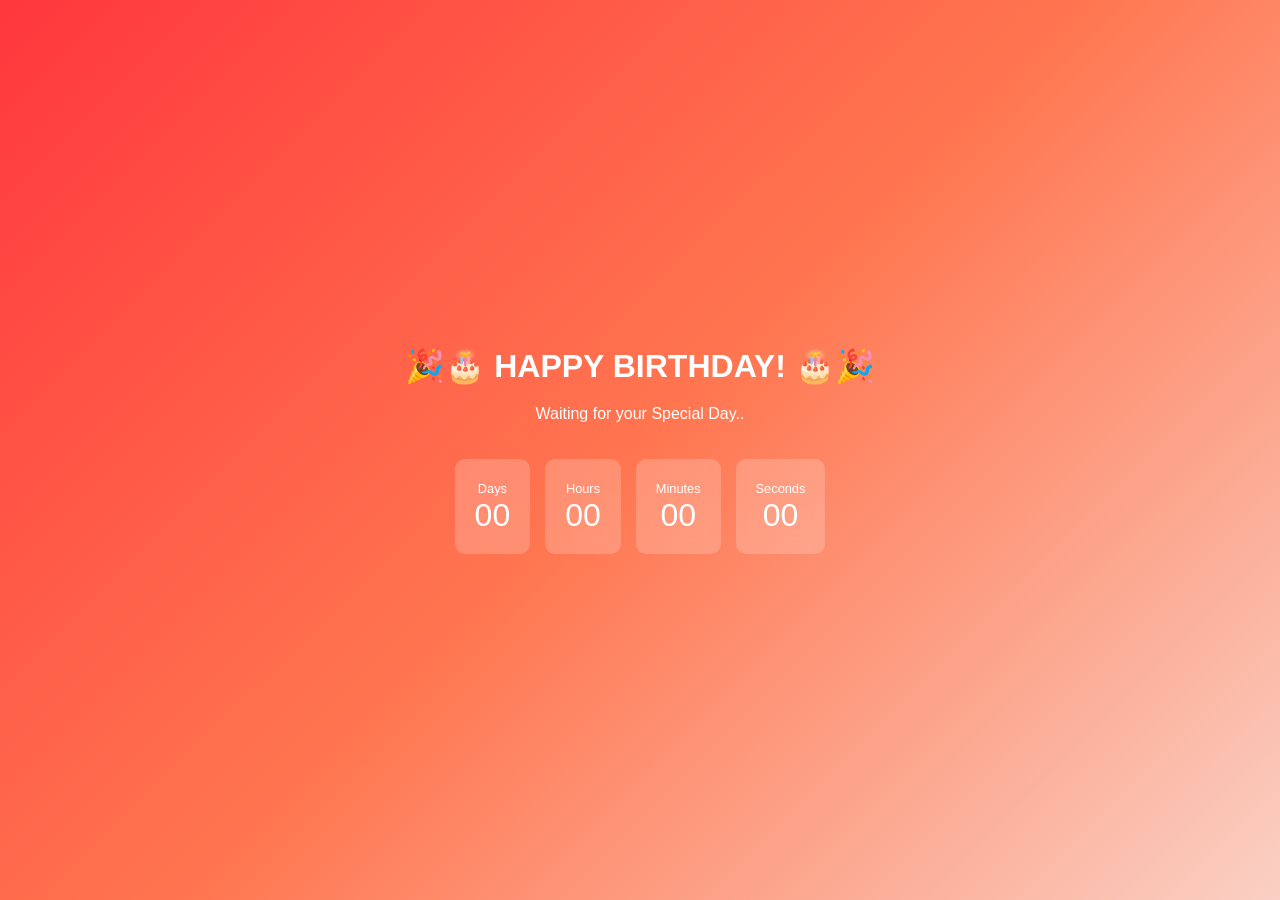
==== index.html @ 948ddca6 "first commit" ====
<!DOCTYPE html>                             <!-- Declares the document type and version of HTML (HTML5) -->
<html lang="en">                            <!-- Root element of the webpage, 'lang' helps browsers and SEO -->
    <head>                                  <!-- Ensures proper text encoding (supports all characters) -->
        <meta charset="UTF-8">              <!-- Ensures proper text encoding (supports all characters) -->
        <meta name="viewport" content="width=device-width, initial-scale=1.0">  <!-- Makes the webpage responsive on different devices --><!-- Makes the page responsive on different devices -->
        <title>Birthday Countdown Project</title>       <!-- Title shown in browser tab -->
        <link rel="stylesheet" href="style.css">        <!-- Links to an external CSS file for styling the webpage -->
    </head>
    <body>
        <div class="container">                 <!-- Main container for the content -->
            <h1 id="title">🎉🎂 HAPPY BIRTHDAY! 🎂🎉</h1>         <!-- Main heading of the webpage -->
            <p id="countdown">Waiting for your Special Day..</p> <br><br>           <!-- Paragraph to display the countdown timer -->

                <div class="countdown">         <!-- Container holding all time units -->
                    
                    <div class="time-box">
                        <small>Days</small>         <!-- Label for the days unit -->
                        <span id="days">00</span>     <!-- Span to display the number of days left -->
                    </div> 
                    <div class="time-box">          <!-- Label for the hours unit -->
                        <small>Hours</small>           <!-- Label for the hours unit -->
                        <span id="hours">00</span>
                    </div>          
                    <div class="time-box">              <!-- Label for the minutes unit -->
                        <small>Minutes</small>          <!-- Label for the minutes unit -->
                        <span id="minutes">00</span>    
                    </div>
                    <div class="time-box">              <!-- Label for the seconds unit -->
                        <small>Seconds</small>          <!-- Label for the seconds unit -->
                        <span id="seconds">00</span>
                    </div>
                </div>
        </div>  
        <script src="script.js"></script>             <!-- Links external JavaScript file -->     
    </body>
</html>
---- style.css ----
* {
    margin: 0;  /* Removes default spacing */
    padding: 0;  /* Removes default padding */
    box-sizing: border-box; /* Includes padding & border in element size */
}

body {
    height: 100vh; /* Full viewport height */
    display: flex; /* Enables flexbox layout */
    justify-content: center;  /* Centers horizontally */
    align-items: center;  /* Centers vertically */
    font-family: Arial, sans-serif;  /* Sets font style */
    background: linear-gradient(135deg, #ff373d, #ff7650, #fad0c4);
    text-align: center;
    color: #fff !important;
}


h1 {
    margin-bottom: 20px;    /* Space below heading */
}

    @keyframes bounce {
        0%, 100% { transform: translateY(0); }
        50% { transform: translateY(-10px); }
}

.countdown {
    display: flex;  /* Aligns time boxes in row */
    gap: 15px;     /* Space between boxes */
    justify-content: center; 
}

.time-box {
    background: rgba(255, 255, 255, 0.2);  /* Semi-transparent background */
    padding: 20px;  /* Inner spacing */
    border-radius: 10px;    /* Rounded corners */
    backdrop-filter: blur(10px);  /* Glass effect */
}
    

.time-box:hover {
    transform: scale(1.1);  /* Slight zoom on hover */
}

span {
    font-size: 2em;     /* Large numbers */
    display: block;     /* Moves text to new line */
    animation: fadein 1s ease-in-out;   /* Fade animation */
}

/* Fade animation */
@keyframes fadein {
    from { opacity: 0; }
    to { opacity: 1; }
}

small {
    font-size: 0.8em; /* Smaller label text */
}
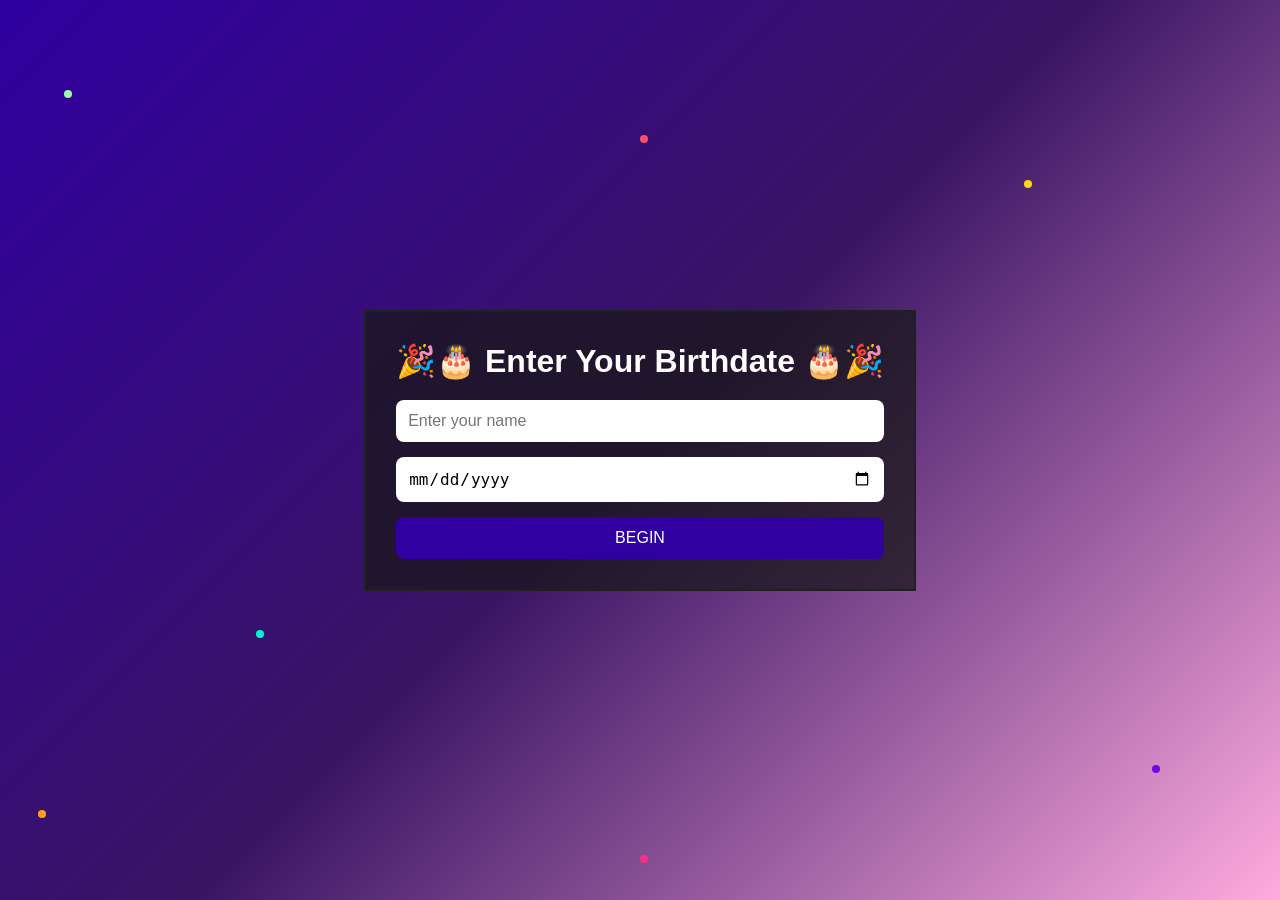
==== commit d495a956: "Add files via upload" ====
--- a/index.html
+++ b/index.html
@@ -1,36 +1,31 @@
-<!DOCTYPE html>                             <!-- Declares the document type and version of HTML (HTML5) -->
-<html lang="en">                            <!-- Root element of the webpage, 'lang' helps browsers and SEO -->
-    <head>                                  <!-- Ensures proper text encoding (supports all characters) -->
-        <meta charset="UTF-8">              <!-- Ensures proper text encoding (supports all characters) -->
-        <meta name="viewport" content="width=device-width, initial-scale=1.0">  <!-- Makes the webpage responsive on different devices --><!-- Makes the page responsive on different devices -->
-        <title>Birthday Countdown Project</title>       <!-- Title shown in browser tab -->
-        <link rel="stylesheet" href="style.css">        <!-- Links to an external CSS file for styling the webpage -->
-    </head>
-    <body>
-        <div class="container">                 <!-- Main container for the content -->
-            <h1 id="title">🎉🎂 HAPPY BIRTHDAY! 🎂🎉</h1>         <!-- Main heading of the webpage -->
-            <p id="countdown">Waiting for your Special Day..</p> <br><br>           <!-- Paragraph to display the countdown timer -->
-
-                <div class="countdown">         <!-- Container holding all time units -->
-                    
-                    <div class="time-box">
-                        <small>Days</small>         <!-- Label for the days unit -->
-                        <span id="days">00</span>     <!-- Span to display the number of days left -->
-                    </div> 
-                    <div class="time-box">          <!-- Label for the hours unit -->
-                        <small>Hours</small>           <!-- Label for the hours unit -->
-                        <span id="hours">00</span>
-                    </div>          
-                    <div class="time-box">              <!-- Label for the minutes unit -->
-                        <small>Minutes</small>          <!-- Label for the minutes unit -->
-                        <span id="minutes">00</span>    
-                    </div>
-                    <div class="time-box">              <!-- Label for the seconds unit -->
-                        <small>Seconds</small>          <!-- Label for the seconds unit -->
-                        <span id="seconds">00</span>
-                    </div>
-                </div>
-        </div>  
-        <script src="script.js"></script>             <!-- Links external JavaScript file -->     
-    </body>
+<!DOCTYPE html>                             <!-- Declares the document type and version of HTML (HTML5) -->
+<html lang="en">                            <!-- Root element of the webpage, 'lang' helps browsers and SEO -->
+    <head>                                  <!-- Ensures proper text encoding (supports all characters) -->
+        <meta charset="UTF-8">              <!-- Ensures proper text encoding (supports all characters) -->
+        <meta name="viewport" content="width=device-width, initial-scale=1.0">  <!-- Makes the webpage responsive on different devices --><!-- Makes the page responsive on different devices -->
+        <title>Birthday Countdown Project</title>       <!-- Title shown in browser tab -->
+        <link rel="stylesheet" href="style.css">        <!-- Links to an external CSS file for styling the webpage -->
+    </head>
+    <body>
+    <div class="fireworks">
+        <div class="firework"></div>
+        <div class="firework"></div>
+        <div class="firework"></div>
+        <div class="firework"></div>
+        <div class="firework"></div>
+        <div class="firework"></div>
+        <div class="firework"></div>
+    </div>
+
+    <div class="container">   <!-- Main container for the content --> 
+        <h1 id="title">🎉🎂 Enter Your Birthdate 🎂🎉</h1>   <!-- Main heading of the webpage -->
+
+        <form id="birthday-form">     <!-- Birthday form -->
+            <input type="text" id="username" placeholder="Enter your name" required>  <!-- Input field for user's name -->
+            <input type="date" id="birthdate" required>  <!-- Input field for user's birthdate -->  
+            <button type="submit"> BEGIN </button>   <!-- Submit button to start the countdown -->      
+        </form>
+    </div>  
+    <script src="script.js"></script>             <!-- Links external JavaScript file -->   
+    </body>
 </html>
--- a/style.css
+++ b/style.css
@@ -1,60 +1,218 @@
-* {
-    margin: 0;  /* Removes default spacing */
-    padding: 0;  /* Removes default padding */
-    box-sizing: border-box; /* Includes padding & border in element size */
-}
-
-body {
-    height: 100vh; /* Full viewport height */
-    display: flex; /* Enables flexbox layout */
-    justify-content: center;  /* Centers horizontally */
-    align-items: center;  /* Centers vertically */
-    font-family: Arial, sans-serif;  /* Sets font style */
-    background: linear-gradient(135deg, #ff373d, #ff7650, #fad0c4);
-    text-align: center;
-    color: #fff !important;
-}
-
-
-h1 {
-    margin-bottom: 20px;    /* Space below heading */
-}
-
-    @keyframes bounce {
-        0%, 100% { transform: translateY(0); }
-        50% { transform: translateY(-10px); }
-}
-
-.countdown {
-    display: flex;  /* Aligns time boxes in row */
-    gap: 15px;     /* Space between boxes */
-    justify-content: center; 
-}
-
-.time-box {
-    background: rgba(255, 255, 255, 0.2);  /* Semi-transparent background */
-    padding: 20px;  /* Inner spacing */
-    border-radius: 10px;    /* Rounded corners */
-    backdrop-filter: blur(10px);  /* Glass effect */
-}
-    
-
-.time-box:hover {
-    transform: scale(1.1);  /* Slight zoom on hover */
-}
-
-span {
-    font-size: 2em;     /* Large numbers */
-    display: block;     /* Moves text to new line */
-    animation: fadein 1s ease-in-out;   /* Fade animation */
-}
-
-/* Fade animation */
-@keyframes fadein {
-    from { opacity: 0; }
-    to { opacity: 1; }
-}
-
-small {
-    font-size: 0.8em; /* Smaller label text */
-}+* {
+    margin: 0;  /* Removes default spacing */
+    padding: 0;  /* Removes default padding */
+    box-sizing: border-box; /* Includes padding & border in element size */
+}
+
+body {
+    height: 100vh; /* Full viewport height */
+    display: flex; /* Enables flexbox layout */
+    justify-content: center;  /* Centers horizontally */
+    align-items: center;  /* Centers vertically */
+    font-family: Arial, sans-serif;  /* Sets font style */
+    background: linear-gradient(135deg, #3000a0, #391463, #ffabdf);
+    
+    text-align: center;
+    color: #fff !important;
+}
+
+.container{
+    border: #202020 solid 2px;
+    background: rgba(24, 24, 24, 0.733);
+    padding: 30px;
+}
+
+h1, h2{
+    margin-bottom: 20px;    /* Space below heading */
+}
+
+    @keyframes bounce {
+        0%, 100% { transform: translateY(0); }
+        50% { transform: translateY(-10px); }
+}
+
+/* FIREWORK SECTION */
+
+.fireworks {
+    position: fixed;
+    top: 0;
+    left: 0;
+
+    width: 100%;
+    height: 100%;
+
+    overflow: hidden;
+
+    z-index: -1;
+}
+
+.firework {
+    position: absolute;
+
+    width: 8px;
+    height: 8px;
+
+    border-radius: 50%;
+
+    background: white;
+
+    animation: explode 2s infinite ease-out;
+}
+
+/* Different positions */
+
+.firework:nth-child(1) {
+    top: 15%;
+    left: 50%;
+    animation-delay: 0s;
+    background: #ff4d6d;
+}
+
+.firework:nth-child(2) {
+    top: 20%;
+    left: 80%;
+    animation-delay: 0.5s;
+    background: #ffd60a;
+}
+
+.firework:nth-child(3) {
+    top: 70%;
+    left: 20%;
+    animation-delay: 1s;
+    background: #00f5d4;
+}
+
+.firework:nth-child(4) {
+    top: 10%;
+    left: 5%;
+    animation-delay: 1.5s;
+    background: #9affa2;
+}
+
+.firework:nth-child(5) {
+    top: 90%;
+    left: 3%;
+    animation-delay: 2s;
+    background: #ff9f1c;
+}
+.firework:nth-child(6) {
+    top:95%;
+    left: 50%;
+    animation-delay: 1s;
+    background: #fa2e83;
+}
+.firework:nth-child(7) {
+    top: 85%;
+    left: 90%;
+    animation-delay: 1s;
+    background: #7405e4;
+}
+
+/* Explosion animation */
+
+@keyframes explode {
+
+    20% {
+        transform: scale(0);
+        opacity: 1;
+        box-shadow:
+            0 0 red,
+            0 0 red,
+            0 0 red,
+            0 0 red,
+            0 0 red,
+            0 0 red;
+            
+    }
+
+    50% {
+        opacity: 1;
+
+        box-shadow:
+            -40px -40px currentColor,
+            40px -40px currentColor,
+            -40px -40px currentColor,
+            40px -40px currentColor;
+    }
+
+    100% {
+        transform: scale(1);
+        opacity: 3;
+
+        box-shadow:
+            -80px -80px transparent,
+            80px -80px transparent,
+            -80px 80px transparent,
+            80px 80px transparent;
+    }
+}
+
+/* FORM SECTION */
+
+form {
+    display: flex;
+    flex-direction: column;
+    gap: 15px;
+}
+
+input {
+    padding: 12px;
+    border: none;
+    border-radius: 8px;
+    font-size: 16px;
+}
+
+button {
+    padding: 12px;
+    border: none;
+    border-radius: 8px;
+    background: #3000a0;
+    color: white;
+    font-size: 16px;
+    cursor: pointer;
+    transition: 0.3s;
+}
+
+button:hover {
+    background: #3000a0;
+    transform: scale(1.05);
+}
+
+
+/* COUNTDOWN SECTION */
+
+.countdown {
+    display: flex;  /* Aligns time boxes in row */
+    gap: 15px;     /* Space between boxes */
+    justify-content: center; 
+}
+
+.time-box {
+    background: rgba(250, 249, 249, 0.226);  /* Semi-transparent background */
+    padding: 20px;  /* Inner spacing */
+    border-radius: 10px;    /* Rounded corners */
+    width: 100px;   /* Fixed width for uniformity */
+}
+    
+
+.time-box:hover {
+    transform: scale(1.1);  /* Slight zoom on hover */
+}
+
+span {
+    font-size: 2em;     /* Large numbers */
+    display: block;     /* Moves text to new line */
+    animation: fadein 1s ease-in-out;   /* Fade animation */
+}
+
+/* Fade animation */
+@keyframes fadein {
+    from { opacity: 0; }
+    to { opacity: 1; }
+}
+
+small {
+    font-size: 0.8em; /* Smaller label text */
+}
+
+
